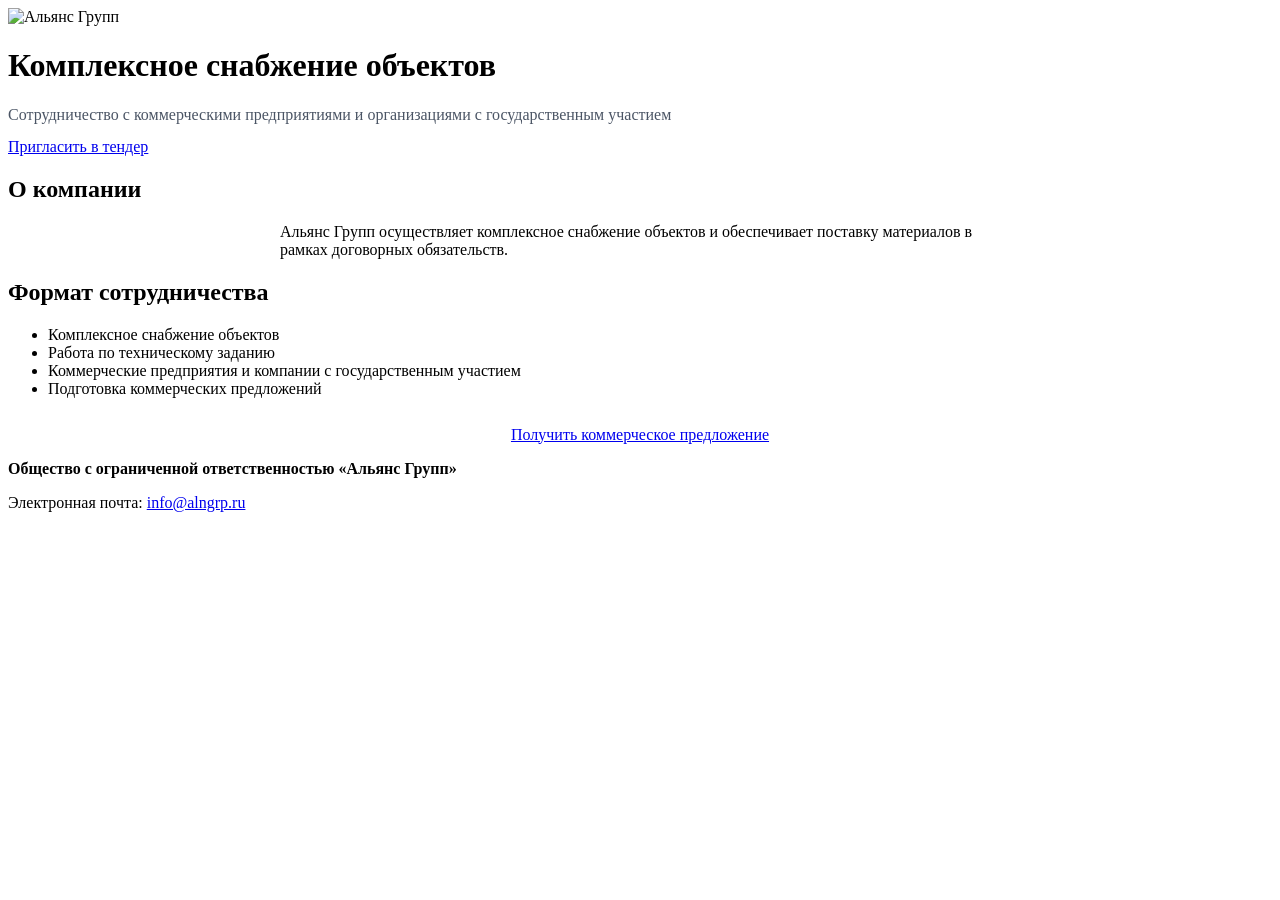
==== index.html @ 3758187f "Add files via upload" ====
<!DOCTYPE html>
<html lang="ru">
<head>
<meta charset="UTF-8">
<meta name="viewport" content="width=device-width, initial-scale=1.0">
<title>Альянс Групп — комплексное снабжение объектов</title>
<meta name="description" content="Альянс Групп — комплексное снабжение объектов. Работа с коммерческими предприятиями и организациями с государственным участием.">
<link href="https://fonts.googleapis.com/css2?family=IBM+Plex+Sans:wght@600;700&family=Roboto:wght@400;500&display=swap" rel="stylesheet">
<link rel="stylesheet" href="assets/css/style.css">
</head>
<body>

<header class="hero">
  <div class="container">
    <img src="assets/img/logo.svg" class="logo" alt="Альянс Групп">
    <h1>Комплексное снабжение объектов</h1>
    <p style="margin:14px 0;color:#4b5565">
      Сотрудничество с коммерческими предприятиями и организациями с государственным участием
    </p>
    <a class="btn" href="mailto:info@alngrp.ru?subject=Приглашение%20в%20тендер">Пригласить в тендер</a>
  </div>
</header>

<section class="section about">
  <div class="container">
    <h2 class="center">О компании</h2>
    <p style="max-width:720px;margin:0 auto">
      Альянс Групп осуществляет комплексное снабжение объектов и обеспечивает поставку материалов
      в рамках договорных обязательств.
    </p>
  </div>
</section>

<section class="section coop">
  <div class="container">
    <h2 class="center">Формат сотрудничества</h2>
    <ul class="coop-list">
      <li>Комплексное снабжение объектов</li>
      <li>Работа по техническому заданию</li>
      <li>Коммерческие предприятия и компании с государственным участием</li>
      <li>Подготовка коммерческих предложений</li>
    </ul>
    <div style="text-align:center;margin-top:28px">
      <a class="btn secondary" href="mailto:info@alngrp.ru?subject=Коммерческое%20предложение">
        Получить коммерческое предложение
      </a>
    </div>
  </div>
</section>

<footer class="footer">
  <div class="container">
    <p><strong>Общество с ограниченной ответственностью «Альянс Групп»</strong></p>
    <p>Электронная почта: <a href="mailto:info@alngrp.ru">info@alngrp.ru</a></p>
  </div>
</footer>

</body>
</html>
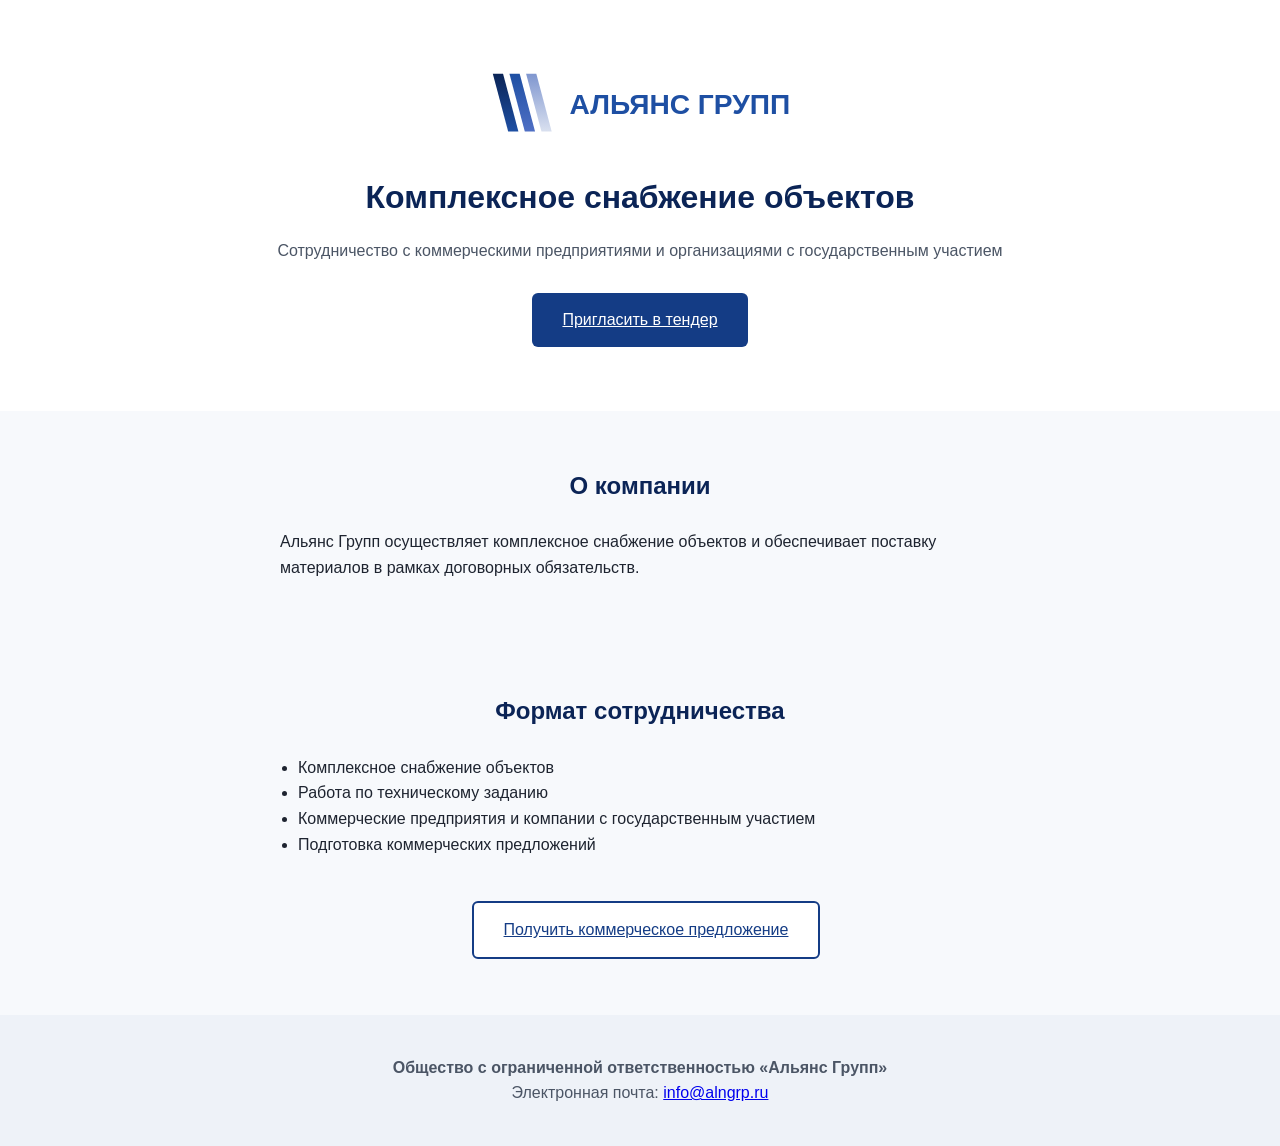
==== commit d0b334f3: "Update index.html" ====
--- a/index.html
+++ b/index.html
@@ -2,6 +2,8 @@
 <html lang="ru">
 <head>
 <meta charset="UTF-8">
+<link rel="icon" type="image/png" sizes="32x32" href="favicon-32.png">
+<link rel="icon" type="image/x-icon" href="favicon.ico">
 <meta name="viewport" content="width=device-width, initial-scale=1.0">
 <title>Альянс Групп — комплексное снабжение объектов</title>
 <meta name="description" content="Альянс Групп — комплексное снабжение объектов. Работа с коммерческими предприятиями и организациями с государственным участием.">
@@ -56,4 +58,4 @@
 </footer>
 
 </body>
-</html>+</html>
--- a/assets/css/style.css
+++ b/assets/css/style.css
@@ -0,0 +1,27 @@
+*{margin:0;padding:0;box-sizing:border-box}
+body{font-family:Roboto,Arial,sans-serif;color:#1e2430;background:#f7f9fc;line-height:1.6}
+h1,h2{font-family:IBM Plex Sans,Arial,sans-serif;color:#0b2456}
+.container{max-width:960px;margin:0 auto;padding:0 20px}
+
+.hero{padding:64px 0;background:#ffffff;text-align:center}
+.logo{max-width:320px;margin:0 auto 24px}
+
+.section{padding:56px 0}
+.section.about,.section.coop{background:#f7f9fc}
+
+.center{text-align:center;margin-bottom:24px}
+
+.btn{display:inline-block;background:#143c85;color:#fff;padding:14px 30px;border-radius:6px;margin-top:16px;font-weight:500}
+.btn.secondary{background:#ffffff;color:#143c85;border:2px solid #143c85;margin-left:12px}
+
+ul{margin-top:16px;padding-left:18px}
+
+.coop-list{max-width:720px;margin:0 auto;text-align:left}
+
+.footer{background:#eef2f8;padding:40px 0;text-align:center;color:#4b5565}
+
+@media(max-width:600px){
+.logo{max-width:240px}
+h1{font-size:26px}
+.coop-list{text-align:left}
+}
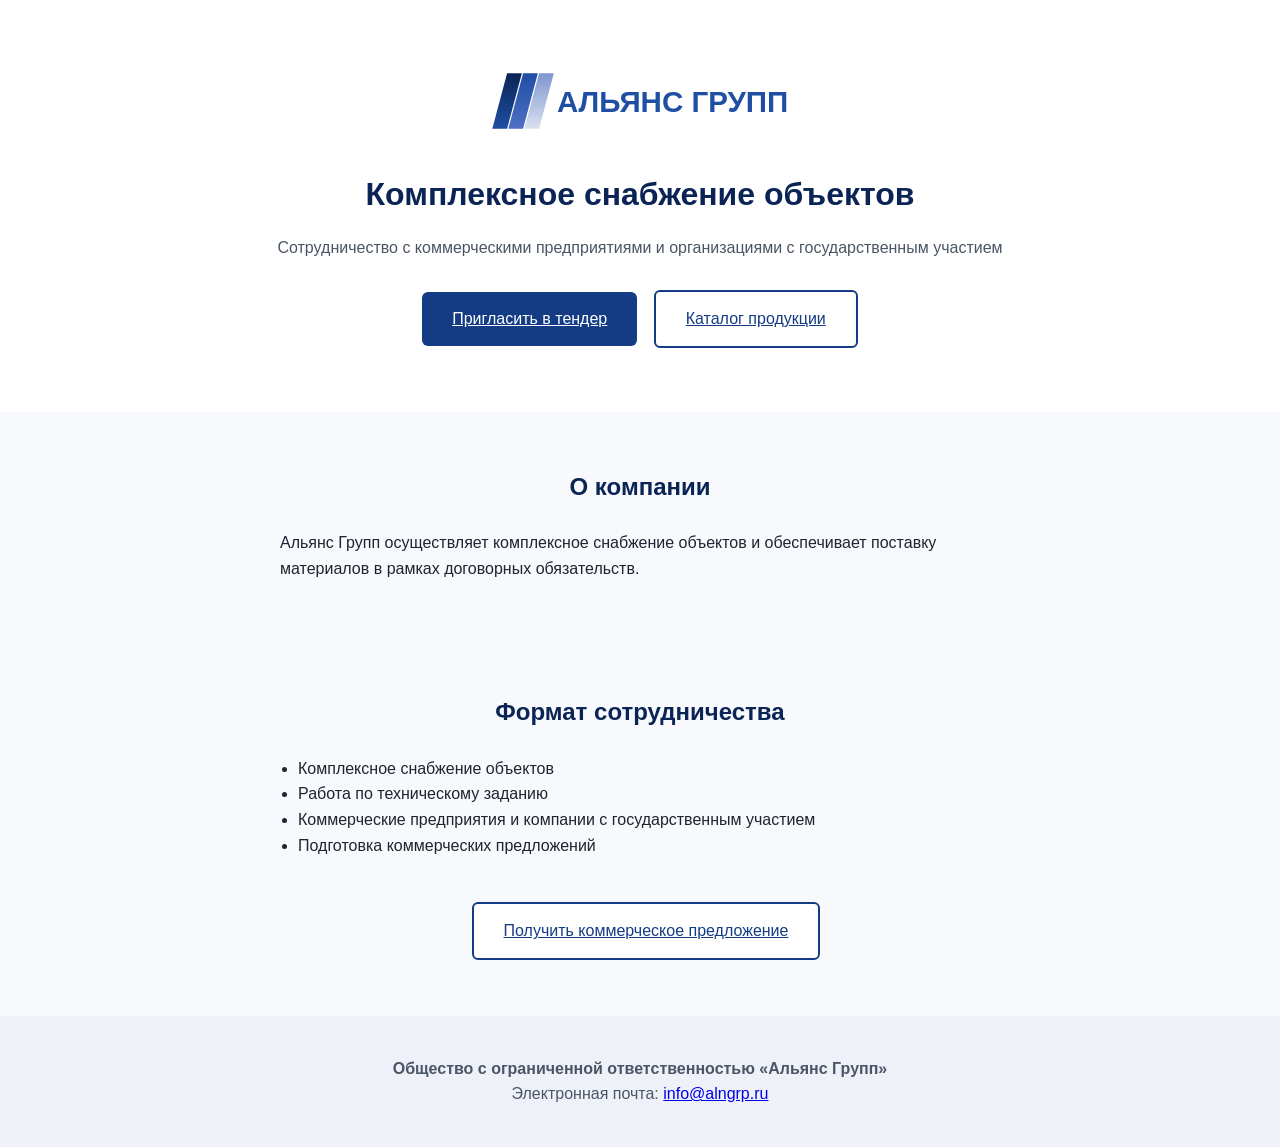
==== commit e41e6aba: "Update index.html" ====
--- a/index.html
+++ b/index.html
@@ -19,7 +19,15 @@
     <p style="margin:14px 0;color:#4b5565">
       Сотрудничество с коммерческими предприятиями и организациями с государственным участием
     </p>
-    <a class="btn" href="mailto:info@alngrp.ru?subject=Приглашение%20в%20тендер">Пригласить в тендер</a>
+    <div class="hero-buttons">
+    <a class="btn" href="mailto:info@alngrp.ru?subject=Приглашение%20в%20тендер">
+        Пригласить в тендер
+    </a>
+
+    <a class="btn secondary" href="catalog.html">
+        Каталог продукции
+    </a>
+</div>
   </div>
 </header>
 
